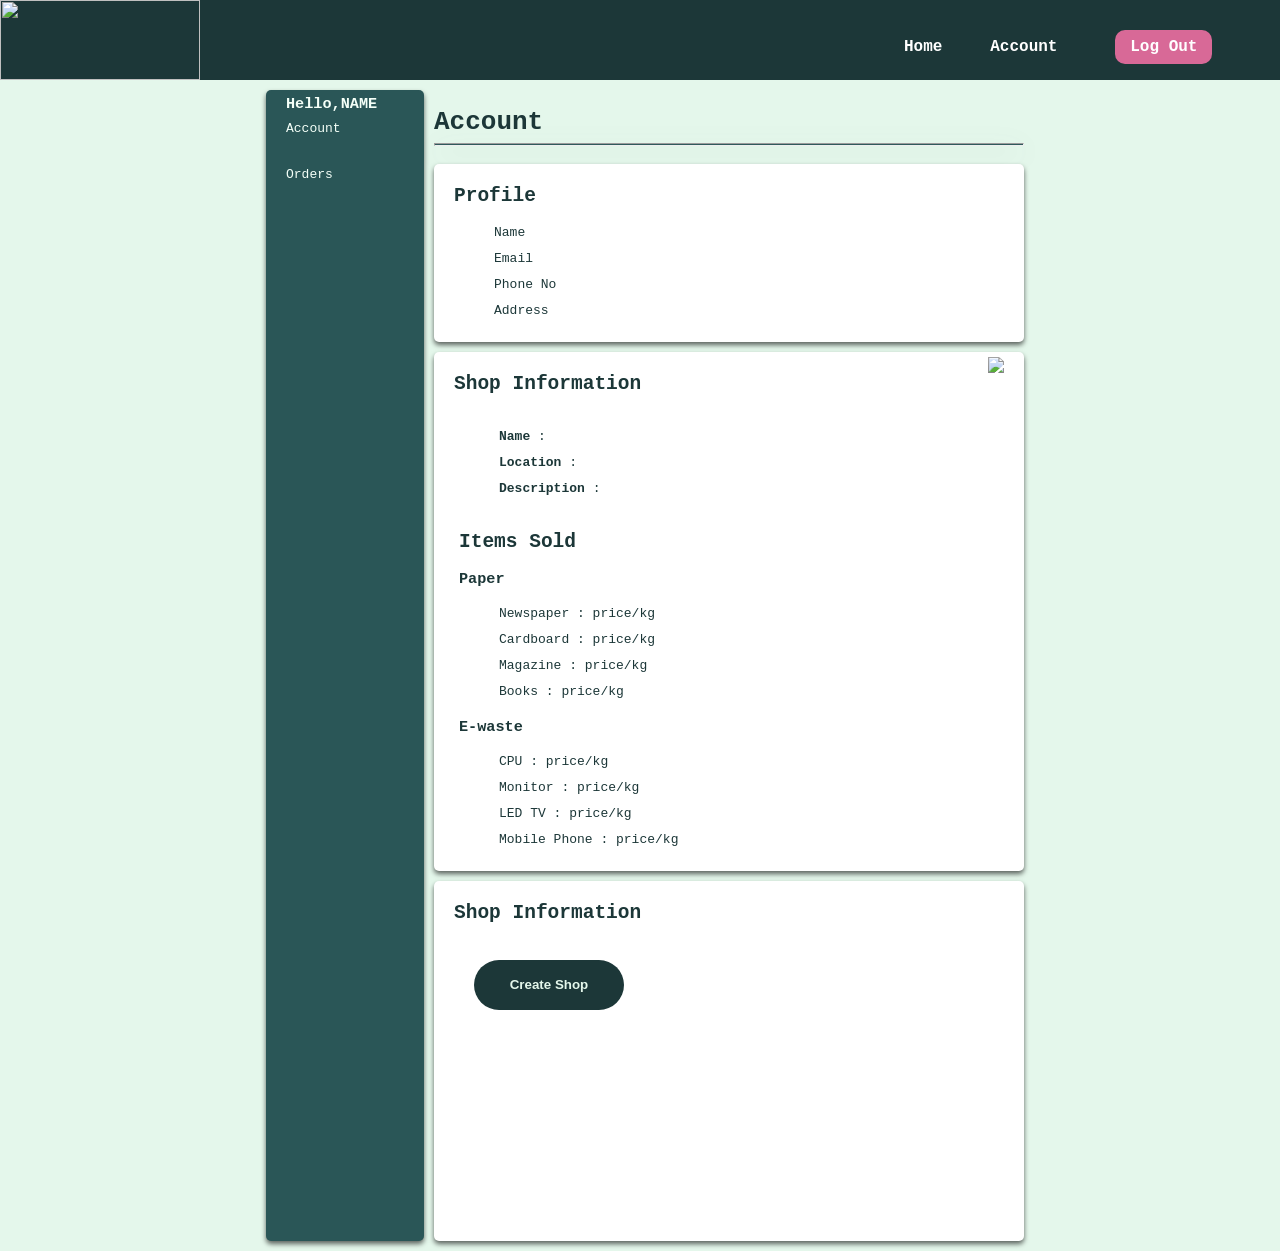
==== server/public/collector/cAcnt/cAcnt.html @ b362612f "updated everything to folders" ====
<!DOCTYPE html>
<html lang="en">

<head>
  <meta charset="UTF-8">
  <meta http-equiv="X-UA-Compatible" content="IE=edge">
  <meta name="viewport" content="width=device-width, initial-scale=1.0">
  <title>ScrapOut | collector account</title>
  <link rel="stylesheet" type="text/css" href="cAcnt.css">
</head>

<body>
    <div class="main-container">
      <div class="header">
        <div id="scrapout-tag-container">
          <img id="scrap-out-tag" src="images/ScrapOut icon.png">
        </div>
        <div class="link-container">
          <p id="home">Home</p>
          <p id="account">Account</p>
          <button id="logout">Log Out</button>
        </div>
      </div>
      </div> 
    <div class="container-list">
        <div class="boxes">
          <div class="sort-box-wrapper">
            <div class="sort-tools">
              <h3 id="sort-by-head">Hello,NAME</h3>
              <ul id="sort-category">
                <li><a>Account</a></li>
                <li><p id="order-link">Orders</p></li>
              </ul>
            </div>
            <div class="box-wrapper">
              <div class="box-head">
                <h1 id="heading">Account</h1><hr id="acnt-head">
              </div>
              <div class="acnt-details-wrapper">
                <div class="personal-info">
                    <h2 id="profile-tag">Profile</h2>
                    <ul class="shop-details">
                      <li>Name</li>
                      <li>Email</li>
                      <li>Phone No</li>
                      <li>Address</li>
                    </ul>
                </div>
                <div class="shop-info" id="shop-info-id">
                  <div id="shop-details">
                    <h2>Shop Information</h2>
                    <div id="category-info">
                      <ul>
                      <li><b>Name </b>: </li>
                      <li><b>Location</b> :</li>
                      <li><b>Description</b> : </li>
                    </ul>
                    </div>
                    <div id="category-info">
                      <h2 id="items-sold-head">Items Sold</h2>
                    <h3>Paper</h3>
                    <ul>
                      <li>Newspaper : price/kg</li>
                      <li>Cardboard : price/kg</li>
                      <li>Magazine : price/kg</li>
                      <li>Books    : price/kg</li>
                    </ul>
                  </div>
                  <div id="category-info">
                    <h3>E-waste</h3>
                    <ul>
                      <li>CPU : price/kg</li>
                      <li>Monitor : price/kg</li>
                      <li>LED TV : price/kg</li>
                      <li>Mobile Phone : price/kg</li>
                    </ul>
                  </div>
                  </div>
                  <div id="shop-img"><img src="shopPic.jpeg"></div>
              </div>
              <div class="new-shop-info" id="shop-info-id" >
                <h2>Shop Information</h2>
                <button type="create-shop" id="create-shop-button">Create Shop</button>
                <button id="view-shop-button" style="display: none;">View Shop</button>
              </div>
              </div>
              <!--
              <div class="order-details-wrapper">
                <div class="personal-info">
                    <h2 id="profile-tag">Shop Name</h2>
                    <div class="box">
                      <img src="media/img/shop1.jpeg" alt=""/>
                      <ul class="shop-details">
                          <li><h3>V Sign Scrap Traders</h3></li>
                          <li>Price per kg</li>
                          <li>Rating</li>
                          <li>Vyttila,Ernakulam</li>
                      </ul>
                  </div>
                </div>
              </div>
            -->
            </div>
            </div>
        </div>
      </div>
  <script src="cAcnt.js"></script>
</body>

</html>
---- server/public/collector/cAcnt/cAcnt.css ----
html{
    min-height:100%;
    width:100%;
  }
  
  body{
    width:100%;
    min-height: 100%;
    height:100%;
    margin:0;
    padding:0;
    font-family: monospace;
  }
  
  .header{
    height:80px;
    width:100%;
    position:absolute;
    top:0;
    display:flex;
    flex-direction: row;
    background-color:#1c3738;
    color: #ffffff;
  }

 #scrap-out-tag{
  height: 100%;
  width: 200px;
 }

  .link-container{
    margin-right:50px;
    position: relative;
    left:55%;
  }

#home,
#account,
#logout{
  display:inline-block;
  margin:30px 20px 50px 0;
  font-size:1rem;
  font-family:monospace;
  font-weight: bold;
}

#home{
    margin-right:40px;
}
  
#logout{
    margin-left: 30px;
    padding:8px 15px 8px 15px;
    background-color: #D86997;
    color: #ffffff;
    border: 0;
    border-radius: 10px;
}
/*
  .header .container{
    display: flex;
    align-items: center;
    justify-content: space-between;
  }
  */

  .container-list{
    width:100%;
    position: absolute;
    top:80px;
    display: flex;
    align-items: center;
    justify-content: center;
    background-color: #e4f7eb;
  }

.boxes{
    width: 60%;
}
  
.search-bar{
  width: 100%;
  display: flex;
  justify-content: center;
  margin-top: 10px;
  margin-bottom: 10px;
}

.search-box{
    width: 80%;
    height: 20px;
    padding: 10px;
    border-top-left-radius: 10px;
    border-bottom-left-radius: 10px;
    border: 1px solid #d1d1d1;
    text-transform: capitalize;
    background: F4FFF8;
    color: #a9a9a9;
    outline: none;
}

.search-btn{
    width: 16%;
    height: 40px;
    padding: 10px;
    border: none;
    outline: none;
    cursor: pointer;
    background: #1C3738;/*1C3738*/
    color: #fff;
    text-transform: capitalize;
    font-size: 15px;
    border-top-right-radius: 10px;
    border-bottom-right-radius: 10px;
}

.search-box::placeholder{
    color: #a9a9a9;
}
.sort-box-wrapper{
  display: flex;
  flex-direction: row;
  width: 100%;
  margin-top: 10px;
}
.sort-tools{
  display: flex;
  flex-direction: column;
  width: 20%;
  background-color: #2a5657;
  color: #F4FFF8;
  border-radius: 5px;
  margin:0 10px 10px 10px;
  box-shadow: 0 3px 5px rgba(0, 0, 0, 0.6);
  padding: 5px 20px;
}
.sort-tools ul{
  list-style: none;
  margin: 0;
  padding: 0;
  line-height: 2.5em;
  float: left;
}
  .box-wrapper{
    display: flex;
    flex-direction: column;
    justify-content: flex-end;
    width: 100%;
  }
  #heading{
    color: #1C3738;
    font-weight: bolder;
  }
  #acnt-head{
    height: 1px;
    margin-top: -2%;
    background: #2f5a5c;
    margin-bottom: 3%;
    box-shadow: rgba(100, 100, 111, 0.2) 0px 7px 29px 0px;
  }
  /*
  .box-head{
    display: flex;
    height: fit-content;
    align-items: flex-start;
    
    background: #092a2bec;
    color: #fff;
    border-radius: 5px;
    margin:0 0 10px 0;
    box-shadow: 0 3px 5px rgba(0, 0, 0, 0.6);
    padding: 5px 20px;
  }*/
  #profile-tag{
    margin-bottom: 0;
  }
  .personal-info{
    display: flex;
    flex-direction: column;
    align-items: baseline;
    
    color: #1C3738;
    background: #ffffff;
    border-radius: 5px;
    margin:0 0 10px 0;
    box-shadow: 0 3px 5px rgba(0, 0, 0, 0.6);
    padding: 5px 20px;
}

.new-shop-info{
    display: flex;
    flex-direction: column;
    color: #1C3738;
    background: #ffffff;
    border-radius: 5px;
    margin:0 0 10px 0;
    box-shadow: 0 3px 5px rgba(0, 0, 0, 0.6);
    padding: 5px 20px;
    height: 350px;
}

.new-shop-info button{
  width: 150px;
  height: 50px;
  margin:auto;
  background: #1C3738;
  border: 0;
  outline:none;
  border-radius: 30px;
  margin:20px;
  color: #e4f7eb;
  font-weight: bold;

}
.shop-info{
    display: flex;
    flex-direction: row;
    color: #1C3738;
    background: #ffffff;
    border-radius: 5px;
    margin:0 0 10px 0;
    box-shadow: 0 3px 5px rgba(0, 0, 0, 0.6);
    padding: 5px 20px;
    justify-content: space-between;
}
.shop-details{
    width: 40%;
}
.shop-img{
    width: 60%;
}

h3{
  margin: 0px;
}

#category-info{
  display: flex;
  flex-direction: column;
  margin-left: 5px;
}
  .box{
    display: flex;
    height: 200px;
    align-items: flex-start;
    
    background: #fff;
    color: #1C3738;
    border-radius: 5px;
    margin:0 0 10px 0;
    box-shadow: 0 3px 5px rgba(0, 0, 0, 0.6);
    padding: 5px 20px;
  }
  .box img{
    width: 180px;
    height: 90%;
    margin-top: 10px;
    border-radius: 2px;
    position:relative;
    float: right;
  }
  ul{
    list-style: none;
    line-height: 2em;
    float: left;
  }
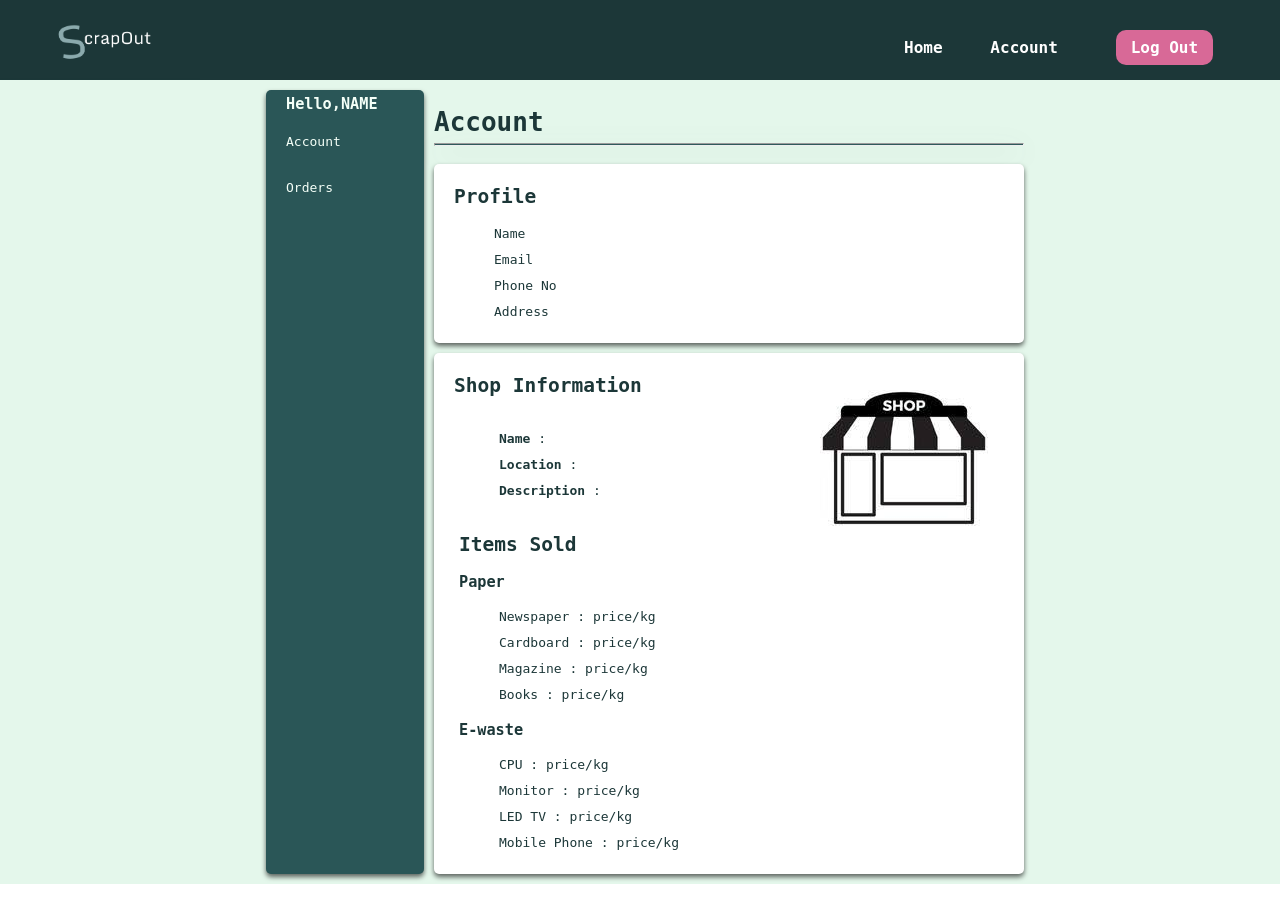
==== commit 97e76348: "collector pages connected" ====
--- a/server/public/collector/cAcnt/cAcnt.html
+++ b/server/public/collector/cAcnt/cAcnt.html
@@ -13,7 +13,7 @@
     <div class="main-container">
       <div class="header">
         <div id="scrapout-tag-container">
-          <img id="scrap-out-tag" src="images/ScrapOut icon.png">
+          <img id="scrap-out-tag" src="../../images/ScrapOut icon.png">
         </div>
         <div class="link-container">
           <p id="home">Home</p>
@@ -28,7 +28,7 @@
             <div class="sort-tools">
               <h3 id="sort-by-head">Hello,NAME</h3>
               <ul id="sort-category">
-                <li><a>Account</a></li>
+                <li><p id="account-link">Account</p></li>
                 <li><p id="order-link">Orders</p></li>
               </ul>
             </div>
@@ -76,14 +76,16 @@
                     </ul>
                   </div>
                   </div>
-                  <div id="shop-img"><img src="shopPic.jpeg"></div>
+                  <div id="shop-img"><img src="../../images/shopPic.jpeg"></div>
               </div>
+              <!--
               <div class="new-shop-info" id="shop-info-id" >
                 <h2>Shop Information</h2>
                 <button type="create-shop" id="create-shop-button">Create Shop</button>
                 <button id="view-shop-button" style="display: none;">View Shop</button>
               </div>
               </div>
+              -->
               <!--
               <div class="order-details-wrapper">
                 <div class="personal-info">
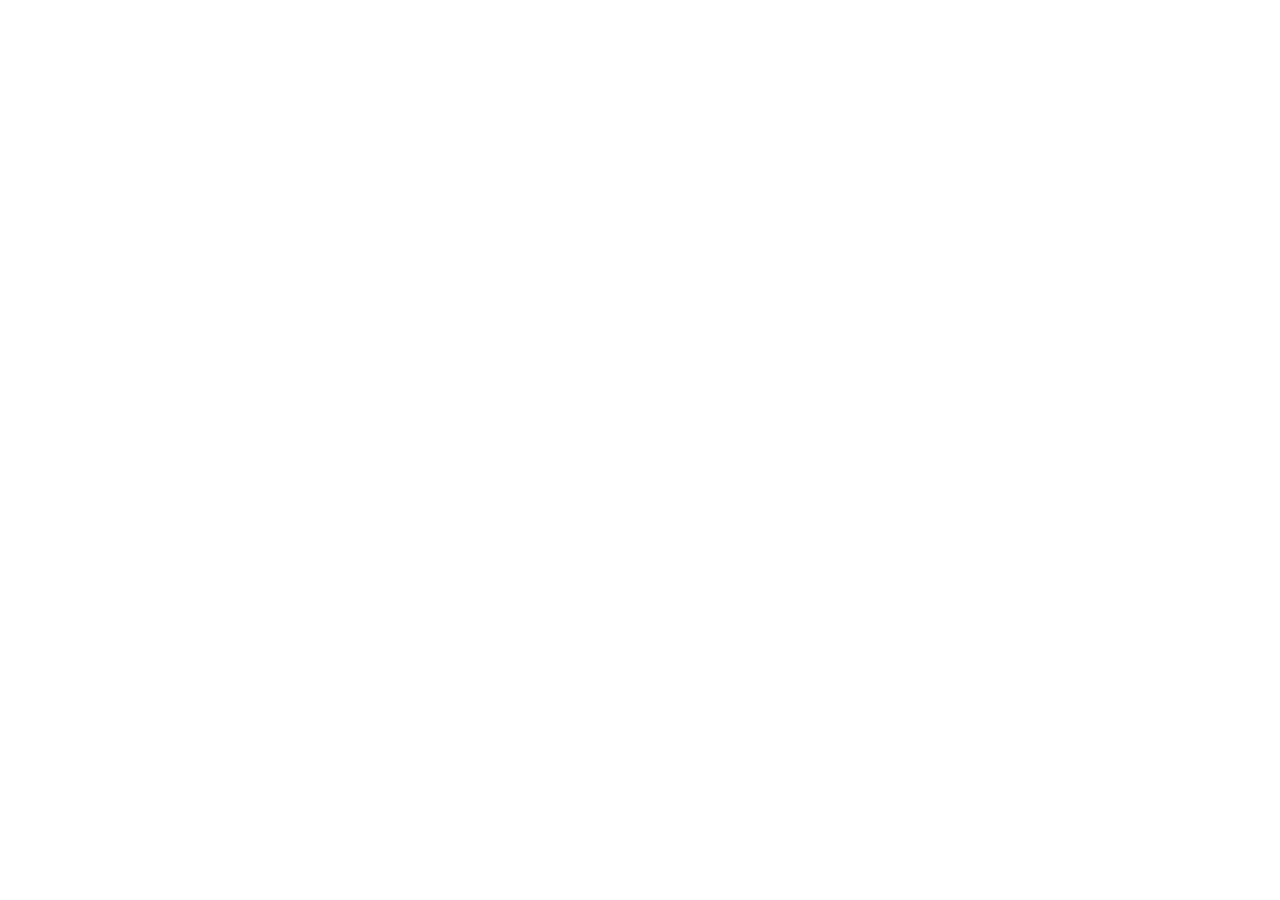
==== commit 4e8b7129: "update" ====
--- a/server/public/collector/cAcnt/cAcnt.html
+++ b/server/public/collector/cAcnt/cAcnt.html
@@ -37,7 +37,7 @@
                 <h1 id="heading">Account</h1><hr id="acnt-head">
               </div>
               <div class="acnt-details-wrapper">
-                <div class="personal-info">
+         <!--   <div class="personal-info">
                     <h2 id="profile-tag">Profile</h2>
                     <ul class="shop-details">
                       <li>Name</li>
@@ -45,39 +45,38 @@
                       <li>Phone No</li>
                       <li>Address</li>
                     </ul>
-                </div>
+                </div>--> 
+
+                
                 <div class="shop-info" id="shop-info-id">
                   <div id="shop-details">
-                    <h2>Shop Information</h2>
-                    <div id="category-info">
+                    <div class="category-info">
+                      <h2 id="items-sold-head">Items Sold</h2>
+                      <!--
+                      <h3>Paper</h3>
                       <ul>
-                      <li><b>Name </b>: </li>
-                      <li><b>Location</b> :</li>
-                      <li><b>Description</b> : </li>
-                    </ul>
+                        <li>Newspaper : price/kg</li>
+                        <li>Cardboard : price/kg</li>
+                        <li>Magazine : price/kg</li>
+                        <li>Books    : price/kg</li>
+                      </ul>
+                    
+                  
+                    
+                      <h3>E-waste</h3>
+                      <ul>
+                        <li>CPU : price/kg</li>
+                        <li>Monitor : price/kg</li>
+                        <li>LED TV : price/kg</li>
+                        <li>Mobile Phone : price/kg</li>
+                      </ul>-->
                     </div>
-                    <div id="category-info">
-                      <h2 id="items-sold-head">Items Sold</h2>
-                    <h3>Paper</h3>
-                    <ul>
-                      <li>Newspaper : price/kg</li>
-                      <li>Cardboard : price/kg</li>
-                      <li>Magazine : price/kg</li>
-                      <li>Books    : price/kg</li>
-                    </ul>
-                  </div>
-                  <div id="category-info">
-                    <h3>E-waste</h3>
-                    <ul>
-                      <li>CPU : price/kg</li>
-                      <li>Monitor : price/kg</li>
-                      <li>LED TV : price/kg</li>
-                      <li>Mobile Phone : price/kg</li>
-                    </ul>
-                  </div>
                   </div>
                   <div id="shop-img"><img src="../../images/shopPic.jpeg"></div>
               </div>
+
+
+
               <!--
               <div class="new-shop-info" id="shop-info-id" >
                 <h2>Shop Information</h2>
